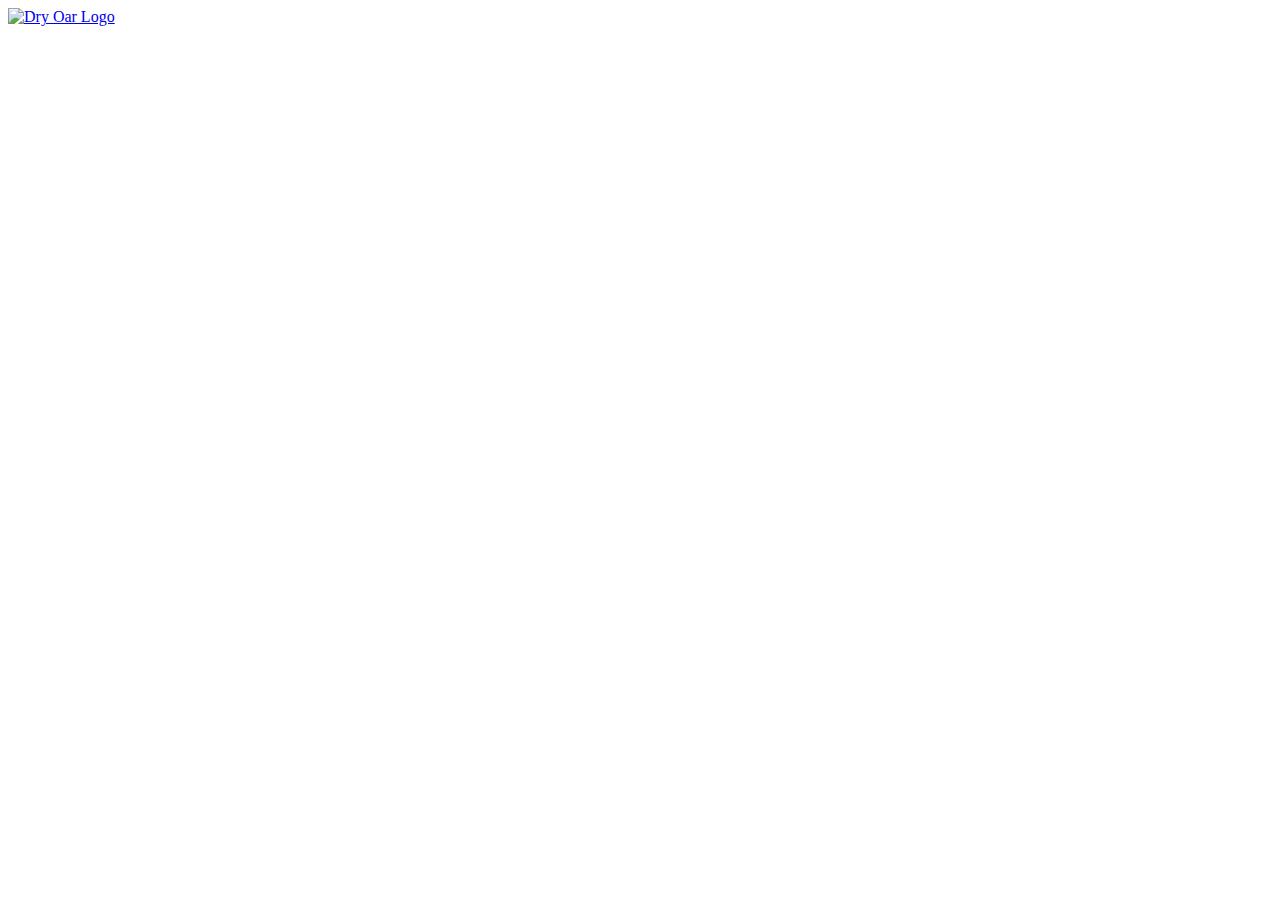
==== wwr/index.html @ f950e82f "#logo.png" ====
<!DOCTYPE html>
<html lang="en-">
<head>
    <meta charset=" utf-8">
    <meta htpp-equiv="X-UA-Compatible" content="IE=edge">
    <meta name="viewport" content=" width=device-width, initial-scle=1.0">
    <title>Whitewater Rafting Vacations |Dry Oar Boating| Home</title>
</head>
<body>
    <header>
        <a id="logo_link" href="index.html">
            <img class="logo" src="image/logo.png"  alt=" Dry Oar Logo">
            </a><a href=""></a>
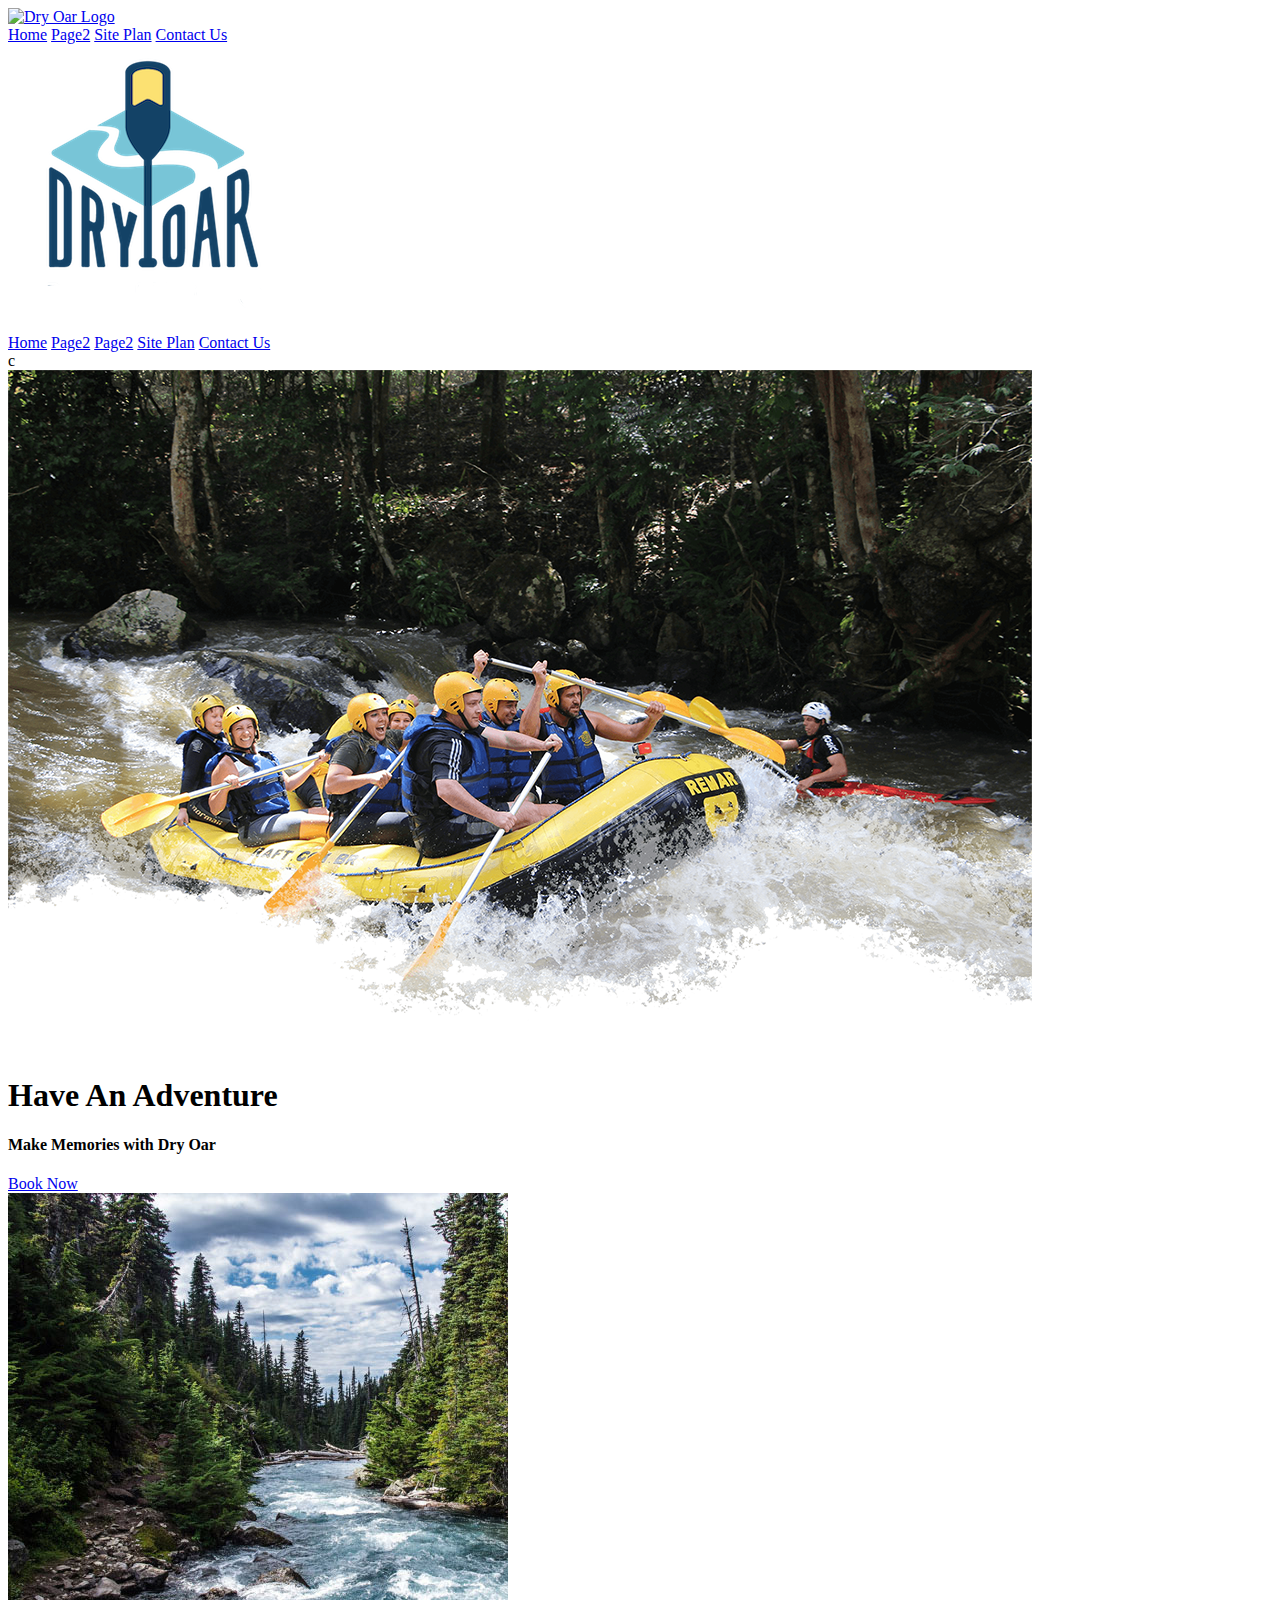
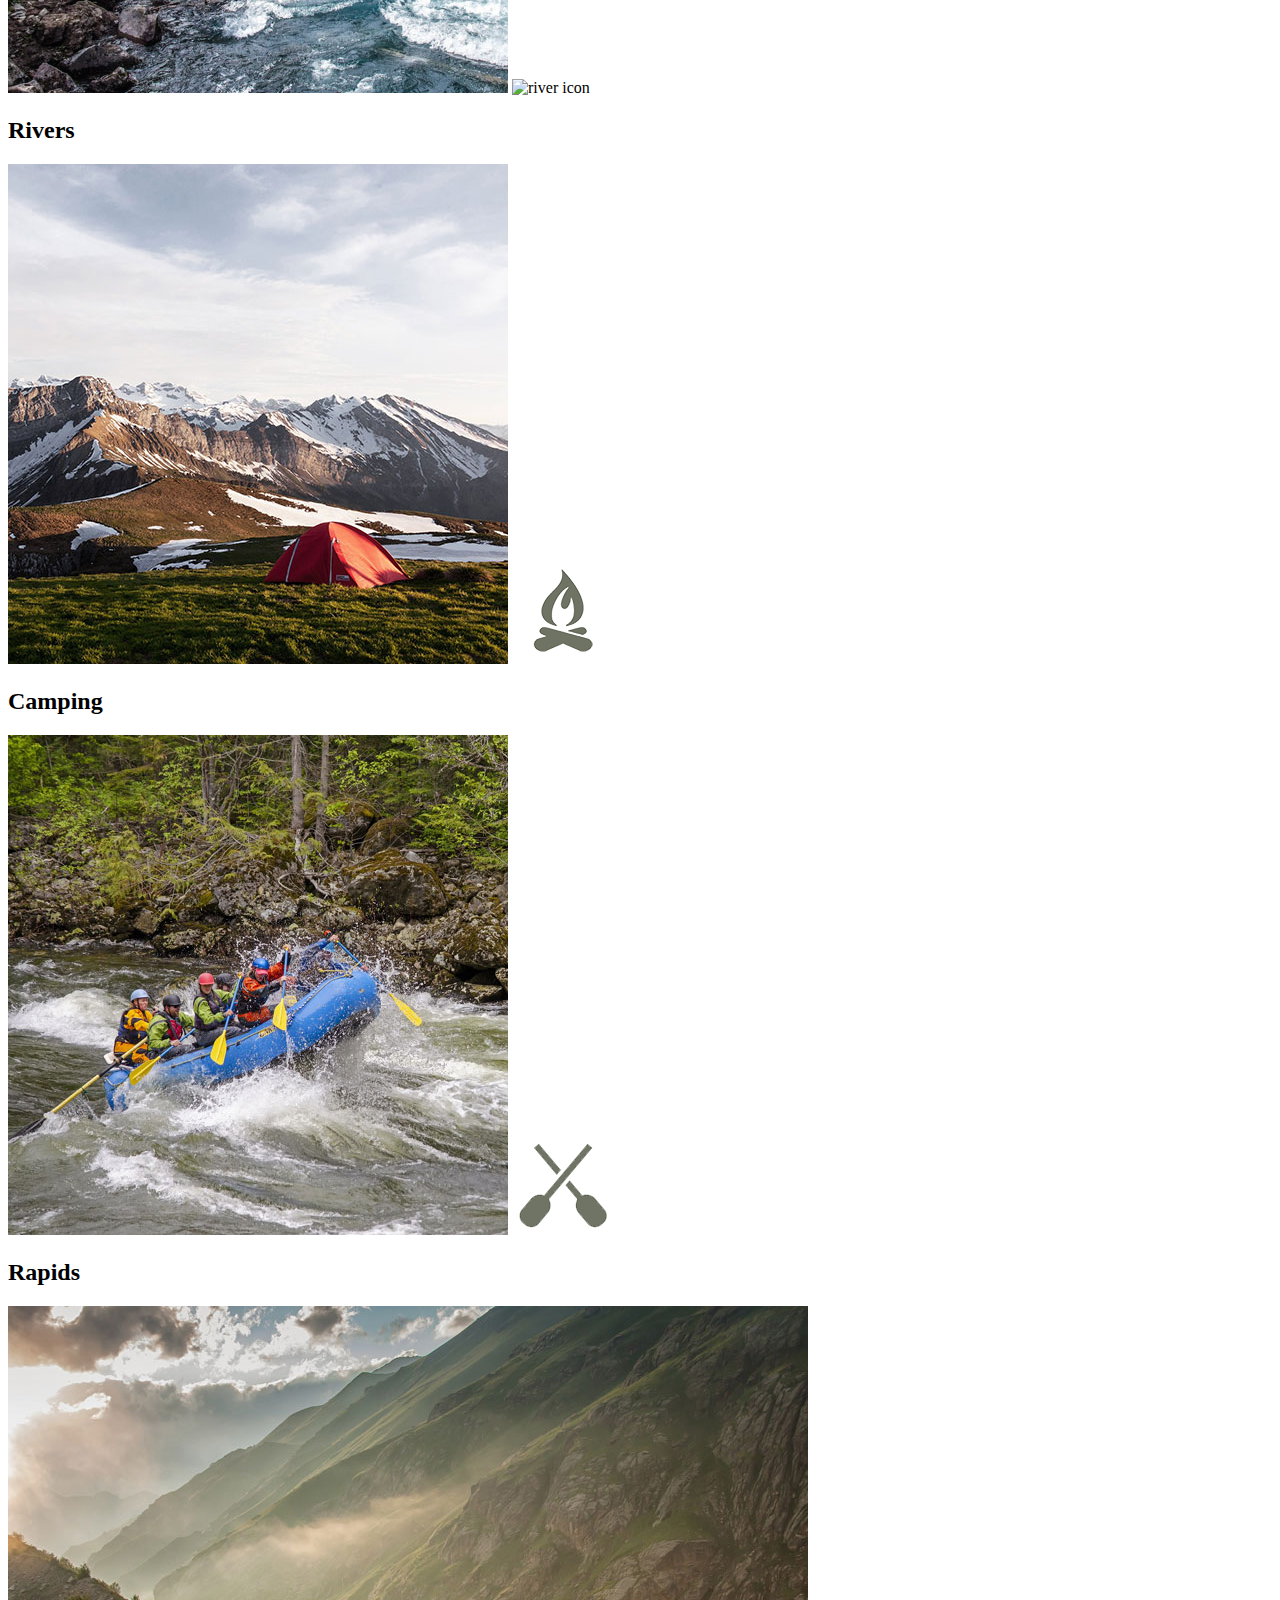
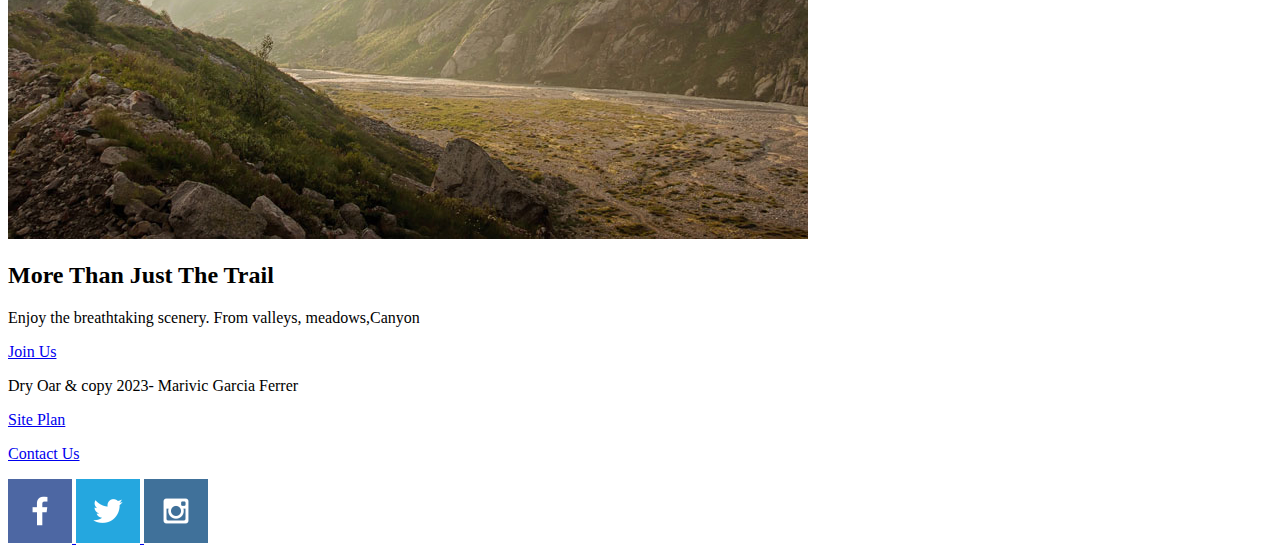
==== commit 4a3d41a5: "update" ====
--- a/wwr/index.html
+++ b/wwr/index.html
@@ -11,5 +11,82 @@
     <header>
         <a id="logo_link" href="index.html">
             <img class="logo" src="image/logo.png"  alt=" Dry Oar Logo">
-            </a><a href=""></a>
+        </a>
+        <nav>
+            <a href="index.html"> Home</a>
+            <a href="#">Page2</a>
+            <a href="site-plan-rafting.html">Site Plan</a>
+            <a href="contactus.html">Contact Us</a>
+        </nav>
+    </header>
+</body>
+</html>
+<body>
+<header>
+    <a id="logo_link" href="index.html">
+        <img class="logo" src="images/logo.png" alt="Dry Oar Logo">
+    </a>
+    <nav>
+        <a href="index.html">Home</a>
+        <a href="#">Page2</a>
+        <a href="#">Page2</a>
+        <a href="site-plan-rafting.html">Site Plan</a>
+        <a href="contactus.html">Contact Us</a> 
+    </nav>c
+<header>
+<div id="hero">
+    <div id="hero-box">
+        <img id="hero-img" src="images/hero.png" alt="People enjoying white rafting water">
+    </div>
+    <section id="hero-msg">
+        <h1 class="home-title">Have An Adventure</h1>
+        <h4>Make Memories with Dry Oar</h4>
+        <div class="button-box">
+            <a class="book" href="contactus.html">Book Now</a>
+        </div>
+    </section>
+<main class="home-grid">
+    <section class="rivers-card">
+        <img class="card-img"  src="images/rivers.jpg" alt="river in forest">
+        <img class="icon" src="images/river-icon.png" alt="river icon">
+        <h2>Rivers</h2>
+    </section>
+    <section class="camping-card">
+        <img class="card-img" src="images/camping.jpg" alt="tent in mountain">
+        <img class="icon" src="images/fire_icon.png" alt="river icon">
+        <h2>Camping</h2>
+    </section>
+    <section class="rapids-card">
+        <img class="card-img" src="images/rapids.jpg" alt="rafting boat">
+        <img class="icon" src="images/oars.png" alt="oars icon">
+        <h2>Rapids</h2>
+    </section>
+    <img class="mountains" src="images/mountains.jpg" alt="Misty mountains".
+    <section class="msg">
+        <h2>More Than Just The Trail</h2>
+        <p>Enjoy the breathtaking scenery. From valleys, meadows,Canyon</p>
+        <a class="join" href="rivers.html">Join Us</a>
+    </section>
+</main>
+<footer>
+    <p>Dry Oar & copy 2023- Marivic Garcia Ferrer</p>
+    <p><a href="site-plan-rafting.html">Site Plan</a></p>
+    <p><a href="conttactus.html">Contact Us</a></p>
+    <div class="social">
+        <a href="https://faceboob.com">
+            <img src="images/facebook.png" alt="fb icon">
+        </a>
+        <a href="https://twitter.com">
+            <img src="images/twitter.png" alt="twitter icon">
+        </a>
+        <a href="https://instagram.com">
+            <img src="images/instagram.png" alt="instagram icon">
+        </a>
+    </div>
+</footer>
+
+
+
+
+        
  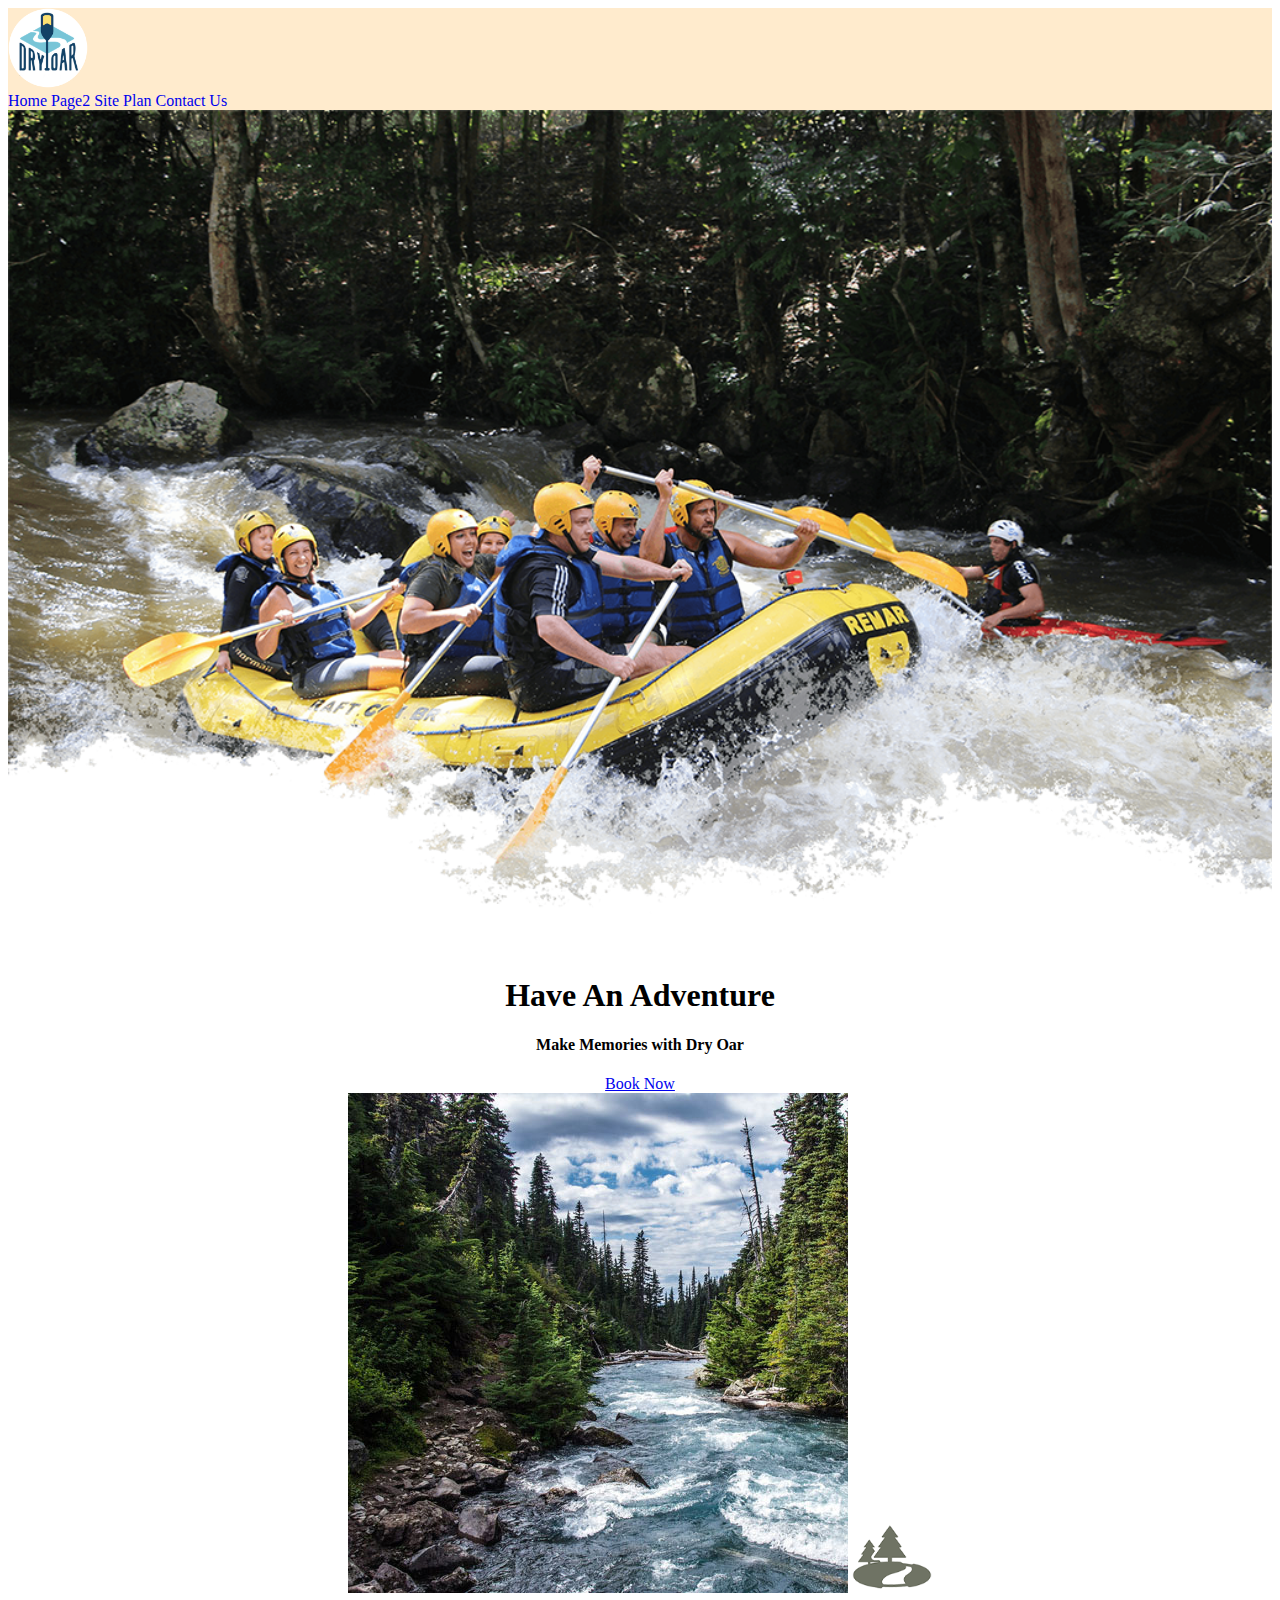
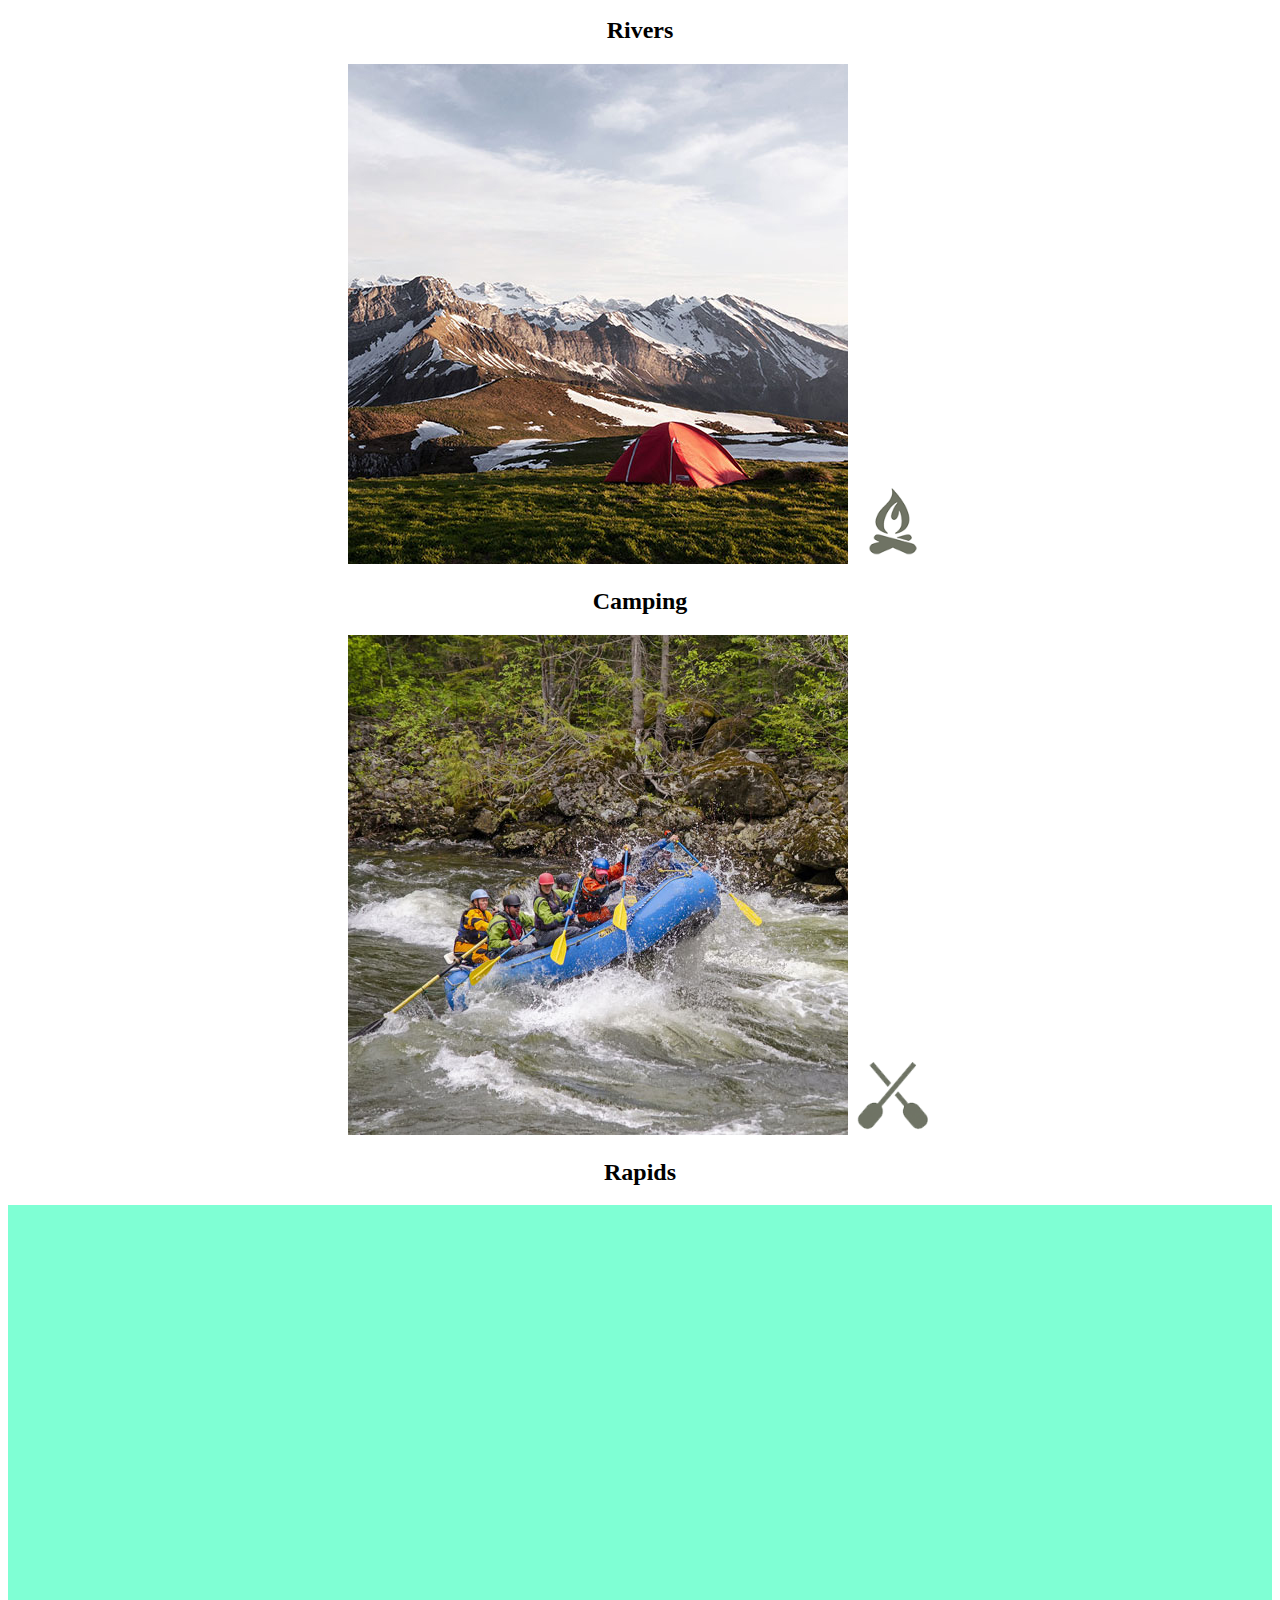
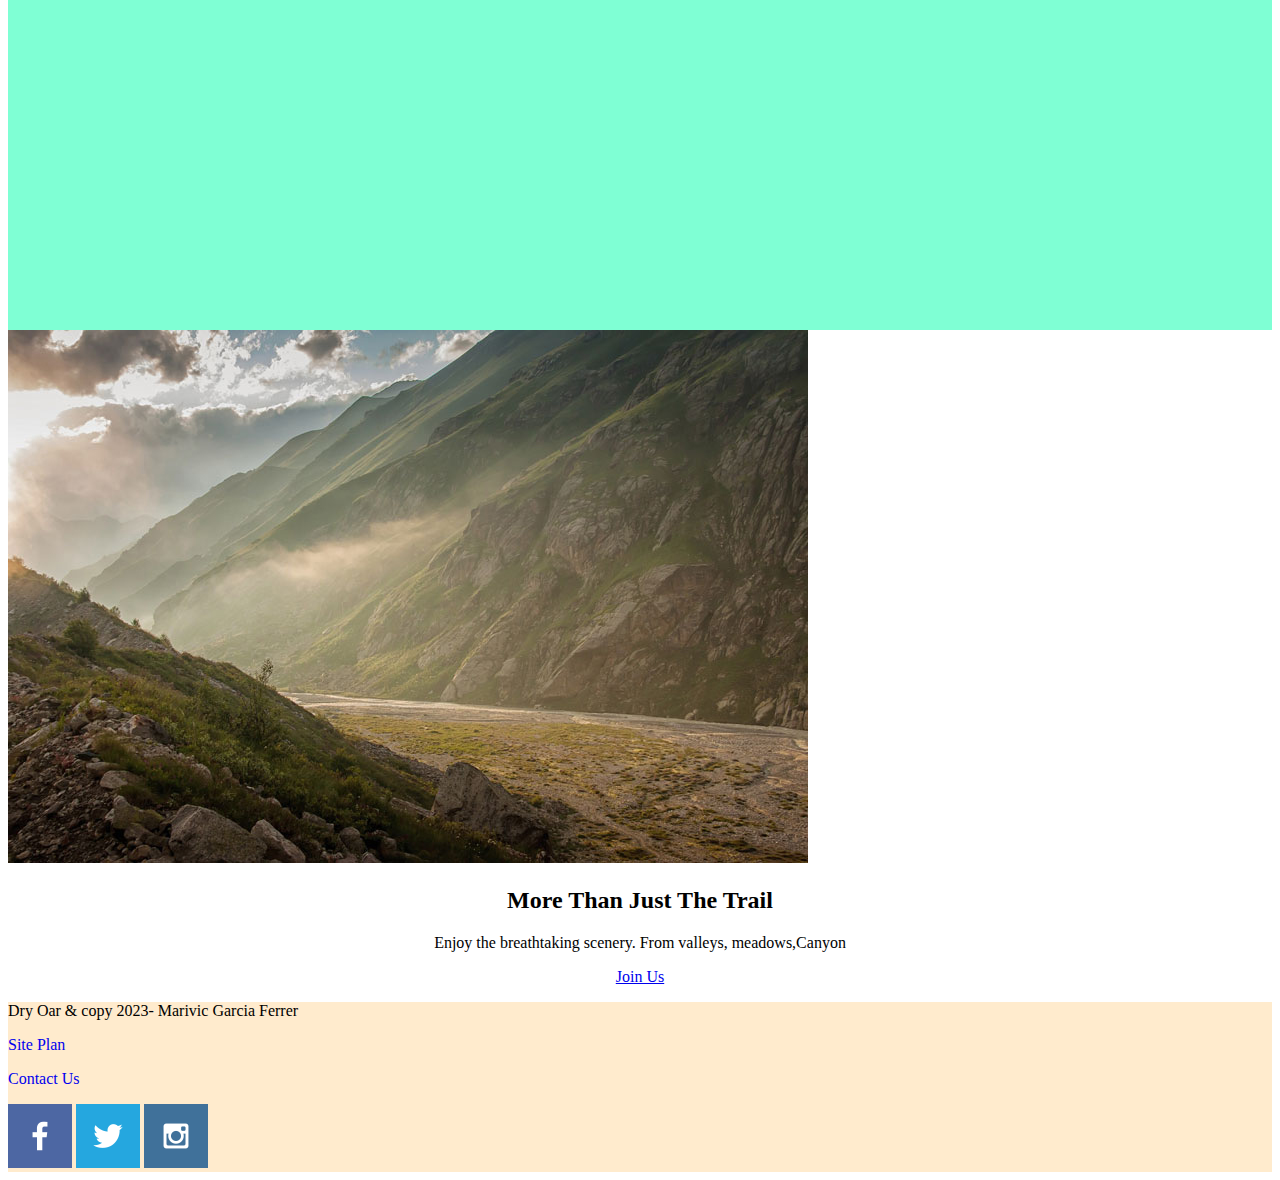
==== commit e25753ed: "wwrandpractice" ====
--- a/wwr/index.html
+++ b/wwr/index.html
@@ -6,11 +6,13 @@
     <meta htpp-equiv="X-UA-Compatible" content="IE=edge">
     <meta name="viewport" content=" width=device-width, initial-scle=1.0">
     <title>Whitewater Rafting Vacations |Dry Oar Boating| Home</title>
+    <link rel="stylesheet" type="text/css" href="styles/styles.css"> 
 </head>
 <body>
+    <div id="content">
     <header>
         <a id="logo_link" href="index.html">
-            <img class="logo" src="image/logo.png"  alt=" Dry Oar Logo">
+            <img class="logo" src="images/logo.png"  alt=" Dry Oar Logo">
         </a>
         <nav>
             <a href="index.html"> Home</a>
@@ -19,21 +21,7 @@
             <a href="contactus.html">Contact Us</a>
         </nav>
     </header>
-</body>
-</html>
-<body>
-<header>
-    <a id="logo_link" href="index.html">
-        <img class="logo" src="images/logo.png" alt="Dry Oar Logo">
-    </a>
-    <nav>
-        <a href="index.html">Home</a>
-        <a href="#">Page2</a>
-        <a href="#">Page2</a>
-        <a href="site-plan-rafting.html">Site Plan</a>
-        <a href="contactus.html">Contact Us</a> 
-    </nav>c
-<header>
+
 <div id="hero">
     <div id="hero-box">
         <img id="hero-img" src="images/hero.png" alt="People enjoying white rafting water">
@@ -48,7 +36,7 @@
 <main class="home-grid">
     <section class="rivers-card">
         <img class="card-img"  src="images/rivers.jpg" alt="river in forest">
-        <img class="icon" src="images/river-icon.png" alt="river icon">
+        <img class="icon" src="images/s.png" alt="river icon">
         <h2>Rivers</h2>
     </section>
     <section class="camping-card">
@@ -61,7 +49,8 @@
         <img class="icon" src="images/oars.png" alt="oars icon">
         <h2>Rapids</h2>
     </section>
-    <img class="mountains" src="images/mountains.jpg" alt="Misty mountains".
+    <div id="background"></div>
+    <img class="mountains" src="images/mountains.jpg" alt="Misty mountains">
     <section class="msg">
         <h2>More Than Just The Trail</h2>
         <p>Enjoy the breathtaking scenery. From valleys, meadows,Canyon</p>
@@ -73,10 +62,10 @@
     <p><a href="site-plan-rafting.html">Site Plan</a></p>
     <p><a href="conttactus.html">Contact Us</a></p>
     <div class="social">
-        <a href="https://faceboob.com">
+        <a href="https://faceboob.com" target="_blank">
             <img src="images/facebook.png" alt="fb icon">
         </a>
-        <a href="https://twitter.com">
+        <a href="https://twitter.com" target="_blank">
             <img src="images/twitter.png" alt="twitter icon">
         </a>
         <a href="https://instagram.com">
@@ -84,7 +73,9 @@
         </a>
     </div>
 </footer>
-
+</div>
+</body>
+</html>
 
 
 
--- a/wwr/styles/styles.css
+++ b/wwr/styles/styles.css
@@ -0,0 +1,32 @@
+#content {
+    max-width: 1600px;
+}
+
+#background {
+    height: 725px;
+    background-color: aquamarine;
+}
+
+.logo, .icon {
+    width: 80px
+}
+
+main section {
+    text-align: center;
+}
+nav a, footer a {
+    text-decoration: none;
+}
+header {
+    background-color: blanchedalmond;
+}
+
+#hero-img {
+    width: 100%;
+}
+#hero-msg {
+    text-align: center;
+}
+footer {
+    background-color: blanchedalmond;
+}